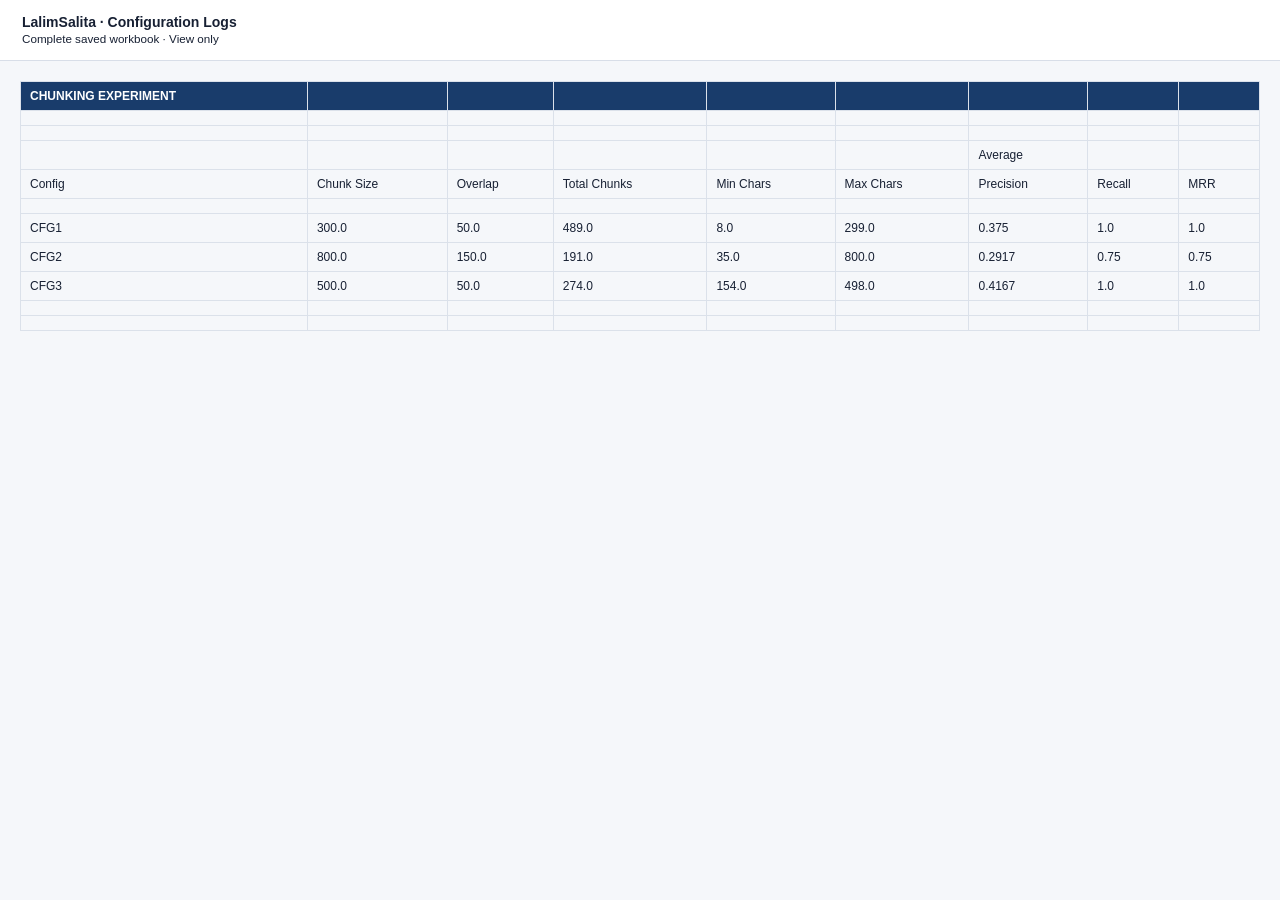
==== finals/Configuration_Logs_preview.html @ cd54bea2 "Add final project log previews" ====
<!doctype html><meta charset="utf-8"><meta name="viewport" content="width=device-width,initial-scale=1"><style>body{margin:0;background:#f5f7fa;color:#172033;font:14px Arial}header{position:sticky;top:0;background:#fff;padding:14px 22px;border-bottom:1px solid #d8dee8}main{padding:20px;overflow:auto}table{border-collapse:collapse;min-width:max-content;width:100%;font-size:12px}td,th{border:1px solid #dbe1ea;padding:7px 9px;text-align:left;vertical-align:top;white-space:pre-wrap}th{background:#193c6b;color:#fff}</style><header><b>LalimSalita · Configuration Logs</b><br><small>Complete saved workbook · View only</small></header><main><table><tr><th>CHUNKING EXPERIMENT</th><th></th><th></th><th></th><th></th><th></th><th></th><th></th><th></th></tr><tr><td></td><td></td><td></td><td></td><td></td><td></td><td></td><td></td><td></td></tr><tr><td></td><td></td><td></td><td></td><td></td><td></td><td></td><td></td><td></td></tr><tr><td></td><td></td><td></td><td></td><td></td><td></td><td>Average</td><td></td><td></td></tr><tr><td>Config</td><td>Chunk Size</td><td>Overlap</td><td>Total Chunks</td><td>Min Chars</td><td>Max Chars</td><td>Precision</td><td>Recall</td><td>MRR</td></tr><tr><td></td><td></td><td></td><td></td><td></td><td></td><td></td><td></td><td></td></tr><tr><td>CFG1</td><td>300.0</td><td>50.0</td><td>489.0</td><td>8.0</td><td>299.0</td><td>0.375</td><td>1.0</td><td>1.0</td></tr><tr><td>CFG2</td><td>800.0</td><td>150.0</td><td>191.0</td><td>35.0</td><td>800.0</td><td>0.2917</td><td>0.75</td><td>0.75</td></tr><tr><td>CFG3</td><td>500.0</td><td>50.0</td><td>274.0</td><td>154.0</td><td>498.0</td><td>0.4167</td><td>1.0</td><td>1.0</td></tr><tr><td></td><td></td><td></td><td></td><td></td><td></td><td></td><td></td><td></td></tr><tr><td></td><td></td><td></td><td></td><td></td><td></td><td></td><td></td><td></td></tr></table></main>
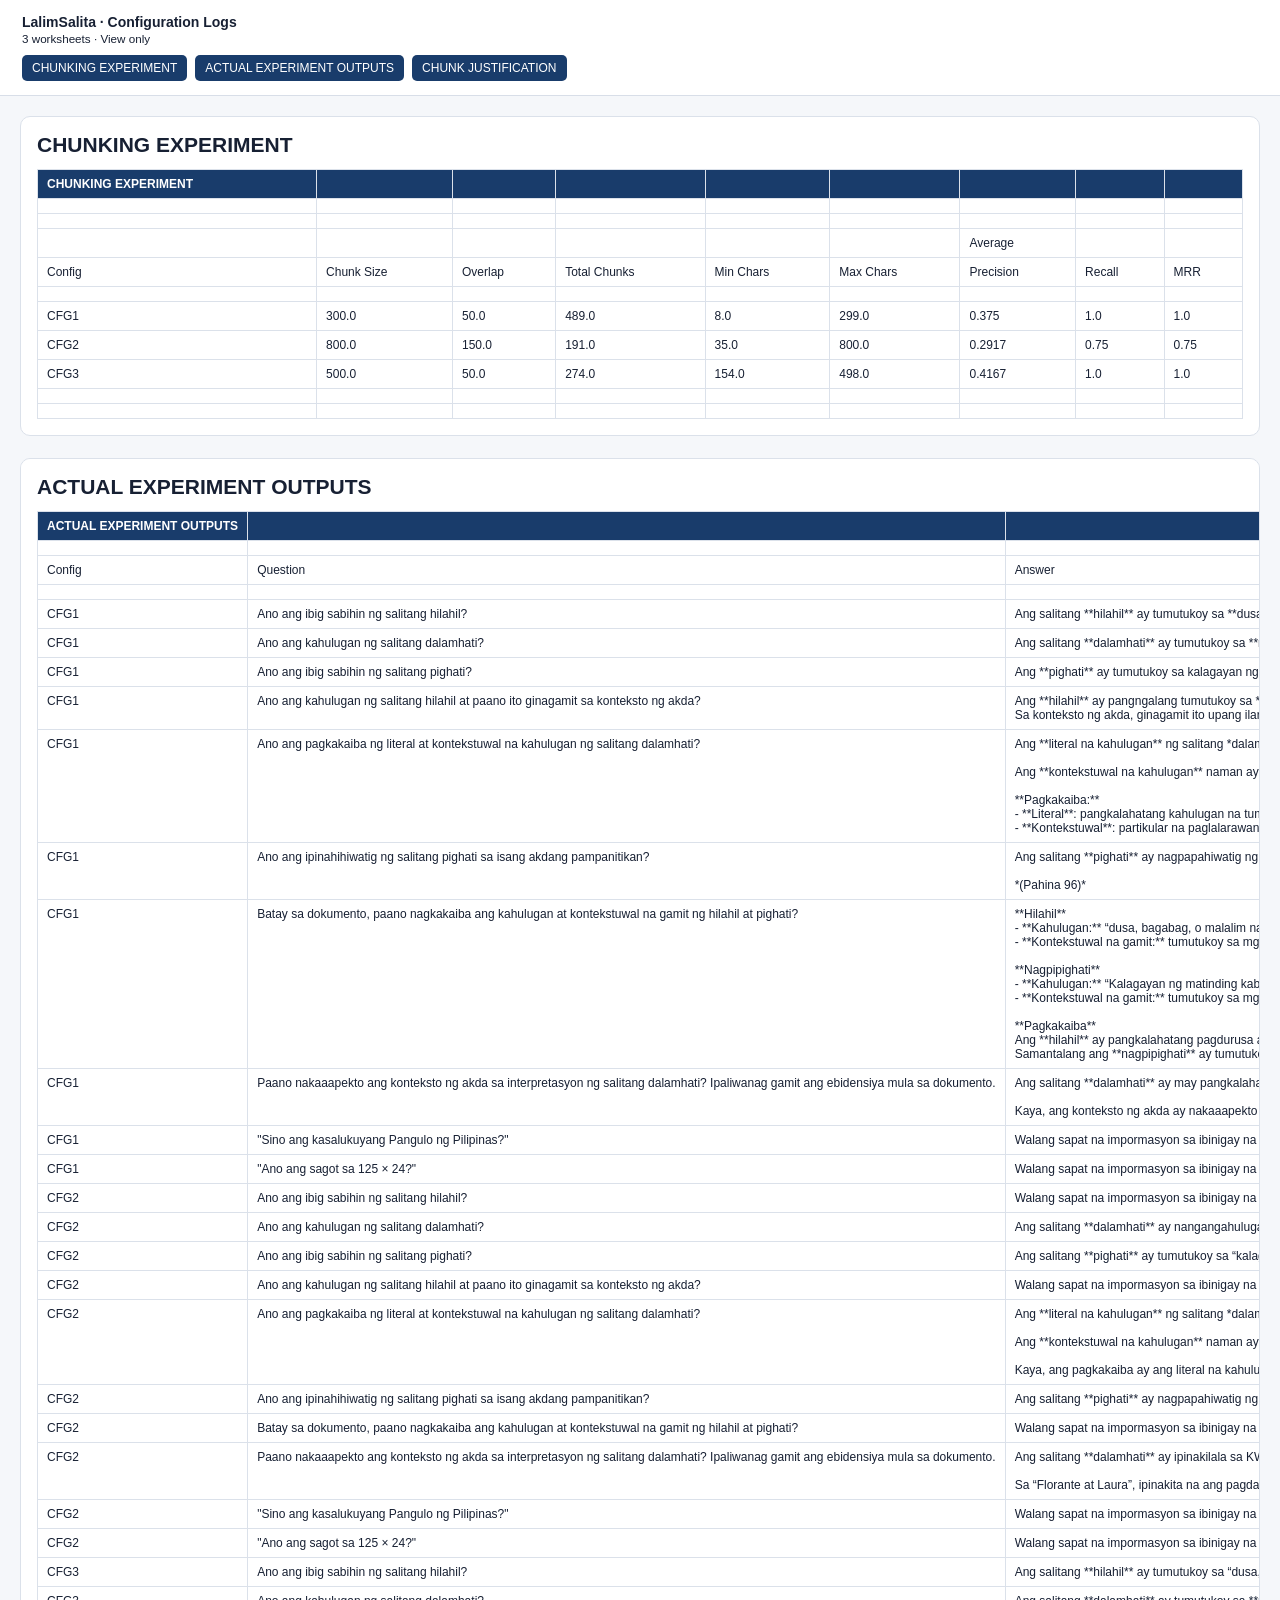
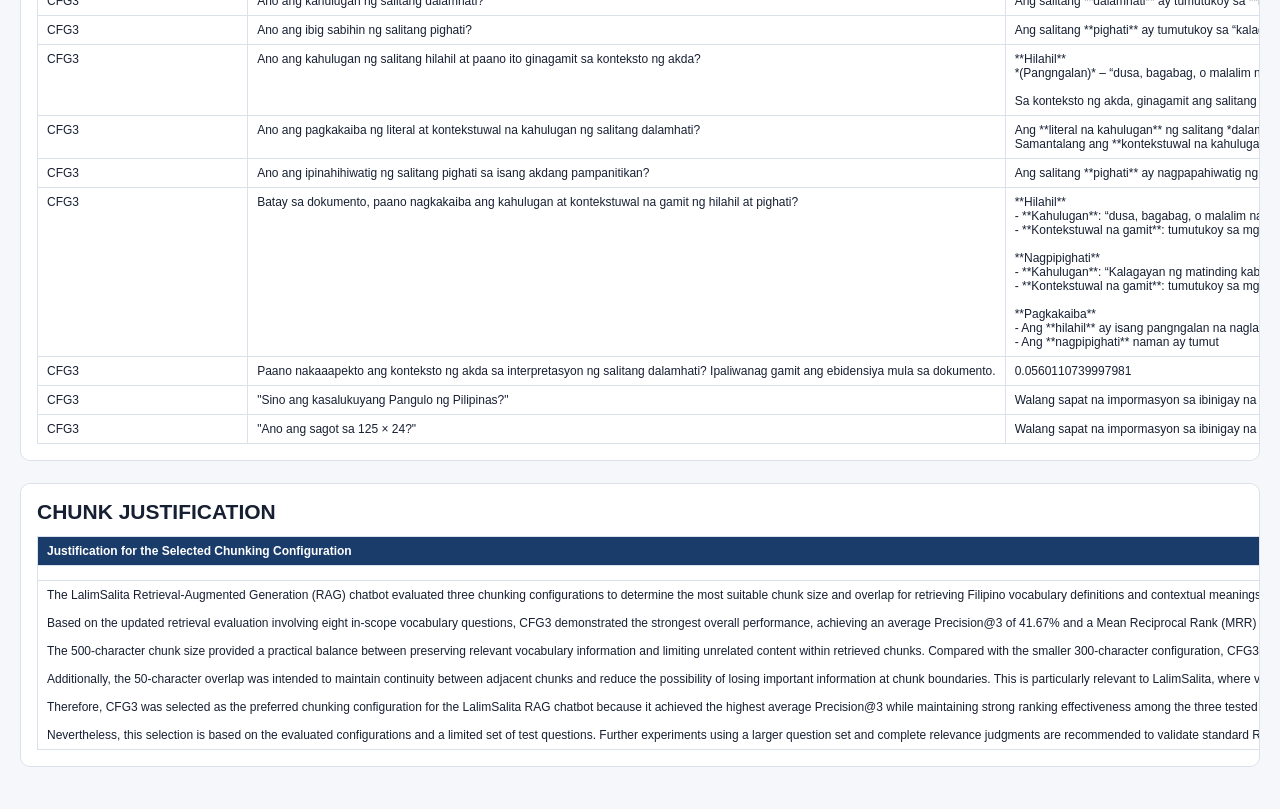
==== commit 51a96bf1: "Show all workbook tabs in log previews" ====
--- a/finals/Configuration_Logs_preview.html
+++ b/finals/Configuration_Logs_preview.html
@@ -1 +1,52 @@
-<!doctype html><meta charset="utf-8"><meta name="viewport" content="width=device-width,initial-scale=1"><style>body{margin:0;background:#f5f7fa;color:#172033;font:14px Arial}header{position:sticky;top:0;background:#fff;padding:14px 22px;border-bottom:1px solid #d8dee8}main{padding:20px;overflow:auto}table{border-collapse:collapse;min-width:max-content;width:100%;font-size:12px}td,th{border:1px solid #dbe1ea;padding:7px 9px;text-align:left;vertical-align:top;white-space:pre-wrap}th{background:#193c6b;color:#fff}</style><header><b>LalimSalita · Configuration Logs</b><br><small>Complete saved workbook · View only</small></header><main><table><tr><th>CHUNKING EXPERIMENT</th><th></th><th></th><th></th><th></th><th></th><th></th><th></th><th></th></tr><tr><td></td><td></td><td></td><td></td><td></td><td></td><td></td><td></td><td></td></tr><tr><td></td><td></td><td></td><td></td><td></td><td></td><td></td><td></td><td></td></tr><tr><td></td><td></td><td></td><td></td><td></td><td></td><td>Average</td><td></td><td></td></tr><tr><td>Config</td><td>Chunk Size</td><td>Overlap</td><td>Total Chunks</td><td>Min Chars</td><td>Max Chars</td><td>Precision</td><td>Recall</td><td>MRR</td></tr><tr><td></td><td></td><td></td><td></td><td></td><td></td><td></td><td></td><td></td></tr><tr><td>CFG1</td><td>300.0</td><td>50.0</td><td>489.0</td><td>8.0</td><td>299.0</td><td>0.375</td><td>1.0</td><td>1.0</td></tr><tr><td>CFG2</td><td>800.0</td><td>150.0</td><td>191.0</td><td>35.0</td><td>800.0</td><td>0.2917</td><td>0.75</td><td>0.75</td></tr><tr><td>CFG3</td><td>500.0</td><td>50.0</td><td>274.0</td><td>154.0</td><td>498.0</td><td>0.4167</td><td>1.0</td><td>1.0</td></tr><tr><td></td><td></td><td></td><td></td><td></td><td></td><td></td><td></td><td></td></tr><tr><td></td><td></td><td></td><td></td><td></td><td></td><td></td><td></td><td></td></tr></table></main>+<!doctype html><meta charset="utf-8"><meta name="viewport" content="width=device-width,initial-scale=1"><style>body{margin:0;background:#f5f7fa;color:#172033;font:14px Arial}header{position:sticky;top:0;z-index:2;background:#fff;padding:14px 22px;border-bottom:1px solid #d8dee8}nav{display:flex;gap:8px;flex-wrap:wrap;margin-top:9px}nav a{background:#193c6b;color:#fff;padding:6px 10px;border-radius:5px;text-decoration:none;font-size:12px}main{padding:20px}section{margin:0 0 22px;background:#fff;border:1px solid #dbe1ea;border-radius:10px;padding:16px;overflow:auto}h2{margin:0 0 12px}table{border-collapse:collapse;min-width:max-content;width:100%;font-size:12px}td,th{border:1px solid #dbe1ea;padding:7px 9px;text-align:left;vertical-align:top;white-space:pre-wrap}th{background:#193c6b;color:#fff}</style><header><b>LalimSalita · Configuration Logs</b><br><small>3 worksheets · View only</small><nav><a href="#tab-0">CHUNKING EXPERIMENT</a><a href="#tab-1">ACTUAL EXPERIMENT OUTPUTS</a><a href="#tab-2">CHUNK JUSTIFICATION</a></nav></header><main><section id="tab-0"><h2>CHUNKING EXPERIMENT</h2><table><tr><th>CHUNKING EXPERIMENT</th><th></th><th></th><th></th><th></th><th></th><th></th><th></th><th></th></tr><tr><td></td><td></td><td></td><td></td><td></td><td></td><td></td><td></td><td></td></tr><tr><td></td><td></td><td></td><td></td><td></td><td></td><td></td><td></td><td></td></tr><tr><td></td><td></td><td></td><td></td><td></td><td></td><td>Average</td><td></td><td></td></tr><tr><td>Config</td><td>Chunk Size</td><td>Overlap</td><td>Total Chunks</td><td>Min Chars</td><td>Max Chars</td><td>Precision</td><td>Recall</td><td>MRR</td></tr><tr><td></td><td></td><td></td><td></td><td></td><td></td><td></td><td></td><td></td></tr><tr><td>CFG1</td><td>300.0</td><td>50.0</td><td>489.0</td><td>8.0</td><td>299.0</td><td>0.375</td><td>1.0</td><td>1.0</td></tr><tr><td>CFG2</td><td>800.0</td><td>150.0</td><td>191.0</td><td>35.0</td><td>800.0</td><td>0.2917</td><td>0.75</td><td>0.75</td></tr><tr><td>CFG3</td><td>500.0</td><td>50.0</td><td>274.0</td><td>154.0</td><td>498.0</td><td>0.4167</td><td>1.0</td><td>1.0</td></tr><tr><td></td><td></td><td></td><td></td><td></td><td></td><td></td><td></td><td></td></tr><tr><td></td><td></td><td></td><td></td><td></td><td></td><td></td><td></td><td></td></tr></table></section><section id="tab-1"><h2>ACTUAL EXPERIMENT OUTPUTS</h2><table><tr><th>ACTUAL EXPERIMENT OUTPUTS</th><th></th><th></th><th></th><th></th><th></th><th></th></tr><tr><td></td><td></td><td></td><td></td><td></td><td></td><td></td></tr><tr><td>Config</td><td>Question</td><td>Answer</td><td>retrieval_seconds</td><td>generation_seconds</td><td>prompt_tokens</td><td>completion_tokens</td></tr><tr><td></td><td></td><td></td><td></td><td></td><td></td><td></td></tr><tr><td>CFG1</td><td>Ano ang ibig sabihin ng salitang hilahil?</td><td>Ang salitang **hilahil** ay tumutukoy sa **dusa, bagabag, o malalim na pagdurusa at ligalig**; sa kontekstong pangkasaysayan, ito ay naglalarawan ng mga paghihirap at alalahaning dinanas dahil sa pag-ibig. (Pahina 5)</td><td>0.060863794999932</td><td>0.54696351199982</td><td>508.0</td><td>234.0</td></tr><tr><td>CFG1</td><td>Ano ang kahulugan ng salitang dalamhati?</td><td>Ang salitang **dalamhati** ay tumutukoy sa **masidhing kalungkutan na karaniwang nauugnay sa kamatayan ng isang minamahal** (Pahina 2). Sa ibang konteksto, maaaring gamitin ito bilang pandiwa na nangangahulugang “nakaranas ng matinding kalungkutan” (Pahina 64).</td><td>0.0381463020003138</td><td>0.586238509000395</td><td>500.0</td><td>443.0</td></tr><tr><td>CFG1</td><td>Ano ang ibig sabihin ng salitang pighati?</td><td>Ang **pighati** ay tumutukoy sa kalagayan ng matinding kabiguan o kalungkutan. (Pahina 96)</td><td>0.0378101819997027</td><td>0.499504086000342</td><td>490.0</td><td>247.0</td></tr><tr><td>CFG1</td><td>Ano ang kahulugan ng salitang hilahil at paano ito ginagamit sa konteksto ng akda?</td><td>Ang **hilahil** ay pangngalang tumutukoy sa **dusa, bagabag, o malalim na pagdurusa at ligalig** (Pahina 5).
+Sa konteksto ng akda, ginagamit ito upang ilarawan ang mga **paghihirap at alalahaning dinanas dahil sa pag-ibig** (Pahina 5).  Ang salitang ito ay makikita sa mga stanza ng FL‑042, FL‑097 at KS‑03 (Kay Selya).</td><td>0.0540392109996901</td><td>0.732125946000451</td><td>514.0</td><td>441.0</td></tr><tr><td>CFG1</td><td>Ano ang pagkakaiba ng literal at kontekstuwal na kahulugan ng salitang dalamhati?</td><td>Ang **literal na kahulugan** ng salitang *dalamhati* ay ang nakasaad sa diksyunaryo: “masidhing kalungkutan na karaniwang nauugnay sa kamatayan ng isang minamahal” (Pahina 2). Ito ang pangkalahatang kahulugan na hindi nakabatay sa partikular na sitwasyon o setting.
+
+Ang **kontekstuwal na kahulugan** naman ay ang kahulugan na lumilitaw sa partikular na konteksto kung saan ginamit ang salita. Sa kasong ito, ang *dalamhati* ay inilalarawan bilang “matinding kalungkutan at pagdurusang inilalarawan sa kapaligiran ng kagubatan” (Pahina 2). Dito, ang kahulugan ay nakabatay sa kapaligiran at emosyon na nararanasan sa kagubatan, kaya nagkakaroon ng mas tiyak at nakakaengganyong paglalarawan.
+
+**Pagkakaiba:**
+- **Literal**: pangkalahatang kahulugan na tumutukoy sa malalim na kalungkutan dahil sa pagpanaw ng mahal sa buhay.
+- **Kontekstuwal**: partikular na paglalarawan ng kalungkutan na nararanasan sa loob ng kagubatan, na nagbibigay ng mas detalyadong emosyon at setting.</td><td>0.0655086540000411</td><td>0.714061224000033</td><td>495.0</td><td>428.0</td></tr><tr><td>CFG1</td><td>Ano ang ipinahihiwatig ng salitang pighati sa isang akdang pampanitikan?</td><td>Ang salitang **pighati** ay nagpapahiwatig ng isang **kalagayang matinding kabiguan o kalungkutan** sa isang akdang pampanitikan.  Sa konteksto ng akda, ito ay naglalarawan ng malalim na pagdurusa ng mga tauhan—maaaring dahil sa pagkawala, pagkabigo, o iba pang trahedya—na siyang nagbibigay lalim at emosyonal na timbang sa kwento.
+
+*(Pahina 96)*</td><td>0.0446245619996261</td><td>0.676923009999882</td><td>505.0</td><td>395.0</td></tr><tr><td>CFG1</td><td>Batay sa dokumento, paano nagkakaiba ang kahulugan at kontekstuwal na gamit ng hilahil at pighati?</td><td>**Hilahil**
+- **Kahulugan:** “dusa, bagabag, o malalim na pagdurusa at ligalig” (Pahina 5).
+- **Kontekstu­wal na gamit:** tumutukoy sa mga paghihirap at alalahaning dinanas dahil sa pag‑ibig (Pahina 5).
+
+**Nagpipighati**
+- **Kahulugan:** “Kalagayan ng matinding kabiguan o kalungkutan” (Pahina 96).
+- **Kontekstu­wal na gamit:** tumutukoy sa mga taong dating nalulungkot at nagdurusa ngunit muling nakadama ng saya sa ilalim ng pamamahala ni Florante (Pahina 96).
+
+**Pagkakaiba**
+Ang **hilahil** ay pangkalahatang pagdurusa at ligalig, lalo na ang mga paghihirap na dulot ng pag‑ibig.
+Samantalang ang **nagpipighati** ay tumutukoy sa matinding kalungkutan o kabiguan, at sa konteksto nito, ang mga taong nagdurusa ay nakararanas na ng muling pag-asa at</td><td>0.0842526229998839</td><td>0.932050884999625</td><td>515.0</td><td>500.0</td></tr><tr><td>CFG1</td><td>Paano nakaaapekto ang konteksto ng akda sa interpretasyon ng salitang dalamhati? Ipaliwanag gamit ang ebidensiya mula sa dokumento.</td><td>Ang salitang **dalamhati** ay may pangkalahatang kahulugan na “masidhing kalungkutan na karaniwang nauugnay sa kamatayan ng isang minamahal” (Pahina 2).  Ngunit ang konteksto ng akda—halimbawa, kung ang pag‑lalarawan ay nasa kagubatan—ay nagbibigay ng mas espesipikong kulay sa salitang ito.  Sa “matinding kalungkutan at pagdurusang inilalarawan sa kapaligiran ng kagubatan” (Pahina 2), ang dalamhati ay hindi lamang basta‑basta pagdadalamhati; ito ay nagiging bahagi ng kapaligiran, na nagpapakita ng kalungkutan na tila sumasaklaw sa buong paligid.
+
+Kaya, ang konteksto ng akda ay nakaaapekto sa interpretasyon ng dalamhati sa pamamagitan ng pag‑idagdag ng espesipikong setting at emosyonal na lalim—ang pag‑tukoy na ang pagdadalamhati ay nakapaloob sa kagubatan, hindi lamang sa pangkalahatang pagdadalamhati sa kamatayan.  Ito ang dahilan kung bakit ang parehong salita ay maaaring mag‑iba ang kahulugan depende sa kung saan at paano ito inilalarawan sa teksto.</td><td>0.0852496480001718</td><td>0.723666112000501</td><td>456.0</td><td>500.0</td></tr><tr><td>CFG1</td><td>"Sino ang kasalukuyang Pangulo ng Pilipinas?"</td><td>Walang sapat na impormasyon sa ibinigay na dokumento.</td><td>0.0382650659994396</td><td>0.410969333000139</td><td>338.0</td><td>235.0</td></tr><tr><td>CFG1</td><td>"Ano ang sagot sa 125 × 24?"</td><td>Walang sapat na impormasyon sa ibinigay na dokumento.</td><td>0.0377757330006716</td><td>0.567665014999875</td><td>273.0</td><td>200.0</td></tr><tr><td>CFG2</td><td>Ano ang ibig sabihin ng salitang hilahil?</td><td>Walang sapat na impormasyon sa ibinigay na dokumento.</td><td>0.0394881980000718</td><td>0.367485597000268</td><td>635.0</td><td>103.0</td></tr><tr><td>CFG2</td><td>Ano ang kahulugan ng salitang dalamhati?</td><td>Ang salitang **dalamhati** ay nangangahulugang *masidhing kalungkutan na karaniwang nauugnay sa kamatayan ng isang minamahal* (Pahina 2).</td><td>0.0559922920001554</td><td>0.514578991000235</td><td>650.0</td><td>178.0</td></tr><tr><td>CFG2</td><td>Ano ang ibig sabihin ng salitang pighati?</td><td>Ang salitang **pighati** ay tumutukoy sa “kalagayan ng matinding kabiguan o kalungkutan.”  Sa kontekstong ibinigay, ito ay ginagamit upang ilarawan ang mga taong dating nalulungkot at nagdurusa, ngunit muling nakadama ng saya sa ilalim ng pamamahala ni Florante (Pahina 96).</td><td>0.0376082869997844</td><td>0.570116472000336</td><td>617.0</td><td>344.0</td></tr><tr><td>CFG2</td><td>Ano ang kahulugan ng salitang hilahil at paano ito ginagamit sa konteksto ng akda?</td><td>Walang sapat na impormasyon sa ibinigay na dokumento.</td><td>0.0451091740005722</td><td>0.879716618000202</td><td>871.0</td><td>183.0</td></tr><tr><td>CFG2</td><td>Ano ang pagkakaiba ng literal at kontekstuwal na kahulugan ng salitang dalamhati?</td><td>Ang **literal na kahulugan** ng salitang *dalamhati* ay ang nakasaad sa diksyunaryo: “masidhing kalungkutan na karaniwang nauugnay sa kamatayan ng isang minamahal” (Pahina 2). Ito ang pangkalahatang kahulugan na hindi nakabatay sa partikular na sitwasyon.
+
+Ang **kontekstuwal na kahulugan** naman ay ang kahulugan na ipinapakita sa isang tiyak na pangyayari o kapaligiran. Para sa *dalamhati*, ang kontekstuwal na kahulugan ay “matinding kalungkutan at pagdurusang inilalarawan sa kapaligiran ng kagubatan” (Pahina 2). Dito, ang salitang ginagamit ay naglalarawan ng emosyon na nararanasan sa loob ng kagubatan, na nagbibigay ng mas partikular at nakakaengganyong paglalarawan kumpara sa pangkalahatang kahulugan.
+
+Kaya, ang pagkakaiba ay ang literal na kahulugan ay pangkalahatan at hindi nakabatay sa sitwasyon, samantalang ang kontekstuwal na kahulugan ay partikular at nakabatay sa tiyak na kapaligiran o pangyayari.</td><td>0.0456564750002144</td><td>0.676103043999319</td><td>772.0</td><td>461.0</td></tr><tr><td>CFG2</td><td>Ano ang ipinahihiwatig ng salitang pighati sa isang akdang pampanitikan?</td><td>Ang salitang **pighati** ay nagpapahiwatig ng **kalagayan ng matinding kabiguan o kalungkutan** ng isang tauhan sa akdang pampanitikan. Sa konteksto ng “KWF Diksiyonaryo ng Wikang Filipino — taglay at dibdib,” ito ay tumutukoy sa mga taong dating nalulungkot at nagdurusa, ngunit muling nakadama ng saya sa ilalim ng pamamahala ni Florante (Pahina 96).</td><td>0.0457024180004737</td><td>0.657037264000791</td><td>559.0</td><td>329.0</td></tr><tr><td>CFG2</td><td>Batay sa dokumento, paano nagkakaiba ang kahulugan at kontekstuwal na gamit ng hilahil at pighati?</td><td>Walang sapat na impormasyon sa ibinigay na dokumento.</td><td>0.051094727000418</td><td>0.408190236999871</td><td>802.0</td><td>215.0</td></tr><tr><td>CFG2</td><td>Paano nakaaapekto ang konteksto ng akda sa interpretasyon ng salitang dalamhati? Ipaliwanag gamit ang ebidensiya mula sa dokumento.</td><td>Ang salitang **dalamhati** ay ipinakilala sa KWF Diksiyonaryo bilang “masidhing kalungkutan na karaniwang nauugnay sa kamatayan ng isang minamahal” (Pahina 2).  Ngunit sa konteksto ng akdang binanggit, ang kahulugan nito ay hindi limitado sa pagdadalamhati dahil sa kamatayan.
+
+Sa “Florante at Laura”, ipinakita na ang pagdadalamhati ni Adolfo ay dulot ng karangalang natanggap ni Florante, hindi dahil sa pagkamatay.  Dito, ang “dalamhati” ay inangkop sa anyong **nagdalamhati**—isang matinding kalungkutan na naramdaman ng karakter (Pahina 64).  Ang paglalagay ng emosyon sa kapaligiran ng kagubatan (matinding kalungkutan at pagdurusa na inilalarawan sa kagubatan) ay nagpapalawak ng kahulugan ng salitang ito mula sa “kamatayan” tungo sa</td><td>0.0563515060002828</td><td>0.824573960999259</td><td>712.0</td><td>500.0</td></tr><tr><td>CFG2</td><td>"Sino ang kasalukuyang Pangulo ng Pilipinas?"</td><td>Walang sapat na impormasyon sa ibinigay na dokumento.</td><td>0.0394356610004251</td><td>0.323834588999488</td><td>691.0</td><td>104.0</td></tr><tr><td>CFG2</td><td>"Ano ang sagot sa 125 × 24?"</td><td>Walang sapat na impormasyon sa ibinigay na dokumento.</td><td>0.0374289769997631</td><td>0.467564929000218</td><td>285.0</td><td>172.0</td></tr><tr><td>CFG3</td><td>Ano ang ibig sabihin ng salitang hilahil?</td><td>Ang salitang **hilahil** ay tumutukoy sa “dusa, bagabag, o malalim na pagdurusa at ligalig” (Pahina 5). Sa kontekstong pangkasaysayan, ito ay naglalarawan ng mga paghihirap at alalahaning dinanas dahil sa pag-ibig (Pahina 5).</td><td>0.0615931619995535</td><td>0.55486965</td><td>531.0</td><td>239.0</td></tr><tr><td>CFG3</td><td>Ano ang kahulugan ng salitang dalamhati?</td><td>Ang salitang **dalamhati** ay tumutukoy sa **masidhing kalungkutan na karaniwang nauugnay sa kamatayan ng isang minamahal** (Pahina 2). Sa kontekstong pangkasaysayan, ito ay inilalarawan bilang matinding kalungkutan at pagdurusa na nararanasan sa kapaligiran ng kagubatan (Pahina 2).</td><td>0.0389385629996468</td><td>0.542536815999483</td><td>523.0</td><td>226.0</td></tr><tr><td>CFG3</td><td>Ano ang ibig sabihin ng salitang pighati?</td><td>Ang salitang **pighati** ay tumutukoy sa “kalagayan ng matinding kabiguan o kalungkutan.” (Pahina 96)</td><td>0.0379211090003082</td><td>0.492637450000074</td><td>547.0</td><td>202.0</td></tr><tr><td>CFG3</td><td>Ano ang kahulugan ng salitang hilahil at paano ito ginagamit sa konteksto ng akda?</td><td>**Hilahil**
+*(Pangngalan)* – “dusa, bagabag, o malalim na pagdurusa at ligalig” (Pahina 5).
+
+Sa konteksto ng akda, ginagamit ang salitang *hilahil* upang ilarawan ang mga paghihirap at alalahanin na dinanas ng mga tauhan dahil sa pag-ibig.  Makikita ito sa mga taludtod ng *FL‑042* at *FL‑097*, pati na rin sa *KS‑03 (Kay Selya)*, kung saan ang mga karakter ay nakakaranas ng matinding pagdurusa at ligalig na dulot ng kanilang damdamin.</td><td>0.0683624210005291</td><td>0.728602161999333</td><td>609.0</td><td>431.0</td></tr><tr><td>CFG3</td><td>Ano ang pagkakaiba ng literal at kontekstuwal na kahulugan ng salitang dalamhati?</td><td>Ang **literal na kahulugan** ng salitang *dalamhati* ay ang nakasaad sa diksyunaryo: “masidhing kalungkutan na karaniwang nauugnay sa kamatayan ng isang minamahal” (Pahina 2).
+Samantalang ang **kontekstuwal na kahulugan** ay ang partikular na paglalarawan ng salitang ito sa isang tiyak na sitwasyon: “matinding kalungkutan at pagdurusang inilalarawan sa kapaligiran ng kagubatan” (Pahina 2).</td><td>0.0557366359998923</td><td>0.675752942000144</td><td>571.0</td><td>382.0</td></tr><tr><td>CFG3</td><td>Ano ang ipinahihiwatig ng salitang pighati sa isang akdang pampanitikan?</td><td>Ang salitang **pighati** ay nagpapahiwatig ng isang kalagayan ng matinding kabiguan o kalungkutan. Sa konteksto ng akdang pampanitikan, tumutukoy ito sa mga taong dating nalulungkot at nagdurusa ngunit muling nakadama ng saya sa ilalim ng pamamahala ni Florante (Pahina 96).</td><td>0.0520828150001762</td><td>0.536203121999278</td><td>559.0</td><td>373.0</td></tr><tr><td>CFG3</td><td>Batay sa dokumento, paano nagkakaiba ang kahulugan at kontekstuwal na gamit ng hilahil at pighati?</td><td>**Hilahil**
+- **Kahulugan**: “dusa, bagabag, o malalim na pagdurusa at ligalig” (Pahina 5).
+- **Kontekstuwal na gamit**: tumutukoy sa mga paghihirap at alalahaning dinanas dahil sa pag‑ibig (Pahina 5).
+
+**Nagpipighati**
+- **Kahulugan**: “Kalagayan ng matinding kabiguan o kalungkutan” (Pahina 96).
+- **Kontekstuwal na gamit**: tumutukoy sa mga taong dating nalulungkot at nagdurusa ngunit muling nakadama ng saya sa ilalim ng pamamahala ni Florante (Pahina 96).
+
+**Pagkakaiba**
+- Ang **hilahil** ay isang pangngalan na naglalarawan ng malalim at patuloy na pagdurusa, lalo na ang mga paghihirap na dulot ng pag‑ibig.
+- Ang **nagpipighati** naman ay tumut</td><td>0.0509867669998129</td><td>0.890956748999997</td><td>599.0</td><td>500.0</td></tr><tr><td>CFG3</td><td>Paano nakaaapekto ang konteksto ng akda sa interpretasyon ng salitang dalamhati? Ipaliwanag gamit ang ebidensiya mula sa dokumento.</td><td>0.0560110739997981</td><td></td><td>0.763501630000064</td><td>598.0</td><td>500.0</td></tr><tr><td>CFG3</td><td>"Sino ang kasalukuyang Pangulo ng Pilipinas?"</td><td>Walang sapat na impormasyon sa ibinigay na dokumento.</td><td>0.0375464580001789</td><td>0.544888001999424</td><td>581.0</td><td>97.0</td></tr><tr><td>CFG3</td><td>"Ano ang sagot sa 125 × 24?"</td><td>Walang sapat na impormasyon sa ibinigay na dokumento.</td><td>0.038620020000053</td><td>0.33288890499989</td><td>631.0</td><td>227.0</td></tr></table></section><section id="tab-2"><h2>CHUNK JUSTIFICATION</h2><table><tr><th>Justification for the Selected Chunking Configuration</th></tr><tr><td></td></tr><tr><td>The LalimSalita Retrieval-Augmented Generation (RAG) chatbot evaluated three chunking configurations to determine the most suitable chunk size and overlap for retrieving Filipino vocabulary definitions and contextual meanings. The tested configurations consisted of CFG1 (300-character chunk size and 50-character overlap), CFG2 (800-character chunk size and 150-character overlap), and CFG3 (500-character chunk size and 50-character overlap).
+
+Based on the updated retrieval evaluation involving eight in-scope vocabulary questions, CFG3 demonstrated the strongest overall performance, achieving an average Precision@3 of 41.67% and a Mean Reciprocal Rank (MRR) of 1.0000. CFG1 achieved a Precision@3 of 37.50% and an MRR of 1.0000, while CFG2 obtained a Precision@3 of 29.17% and an MRR of 0.7500. These results indicate that CFG3 retrieved the highest proportion of relevant chunks among the top three results while consistently ranking a relevant chunk first for all evaluated in-scope questions.
+
+The 500-character chunk size provided a practical balance between preserving relevant vocabulary information and limiting unrelated content within retrieved chunks. Compared with the smaller 300-character configuration, CFG3 was intended to reduce excessive fragmentation that could separate vocabulary terms from their definitions and contextual meanings. Meanwhile, compared with the larger 800-character configuration, CFG3 provided more focused retrieval units, which may have contributed to its higher Precision@3.
+
+Additionally, the 50-character overlap was intended to maintain continuity between adjacent chunks and reduce the possibility of losing important information at chunk boundaries. This is particularly relevant to LalimSalita, where vocabulary definitions and contextual interpretations must remain accessible to the retrieval system.
+
+Therefore, CFG3 was selected as the preferred chunking configuration for the LalimSalita RAG chatbot because it achieved the highest average Precision@3 while maintaining strong ranking effectiveness among the three tested configurations. The two out-of-scope questions were excluded from the average retrieval metric calculations because they were intended to evaluate the chatbot's ability to handle unsupported queries.
+
+Nevertheless, this selection is based on the evaluated configurations and a limited set of test questions. Further experiments using a larger question set and complete relevance judgments are recommended to validate standard Recall@3 and determine whether the selected chunk size and overlap remain optimal under broader testing conditions.</td></tr></table></section></main>
